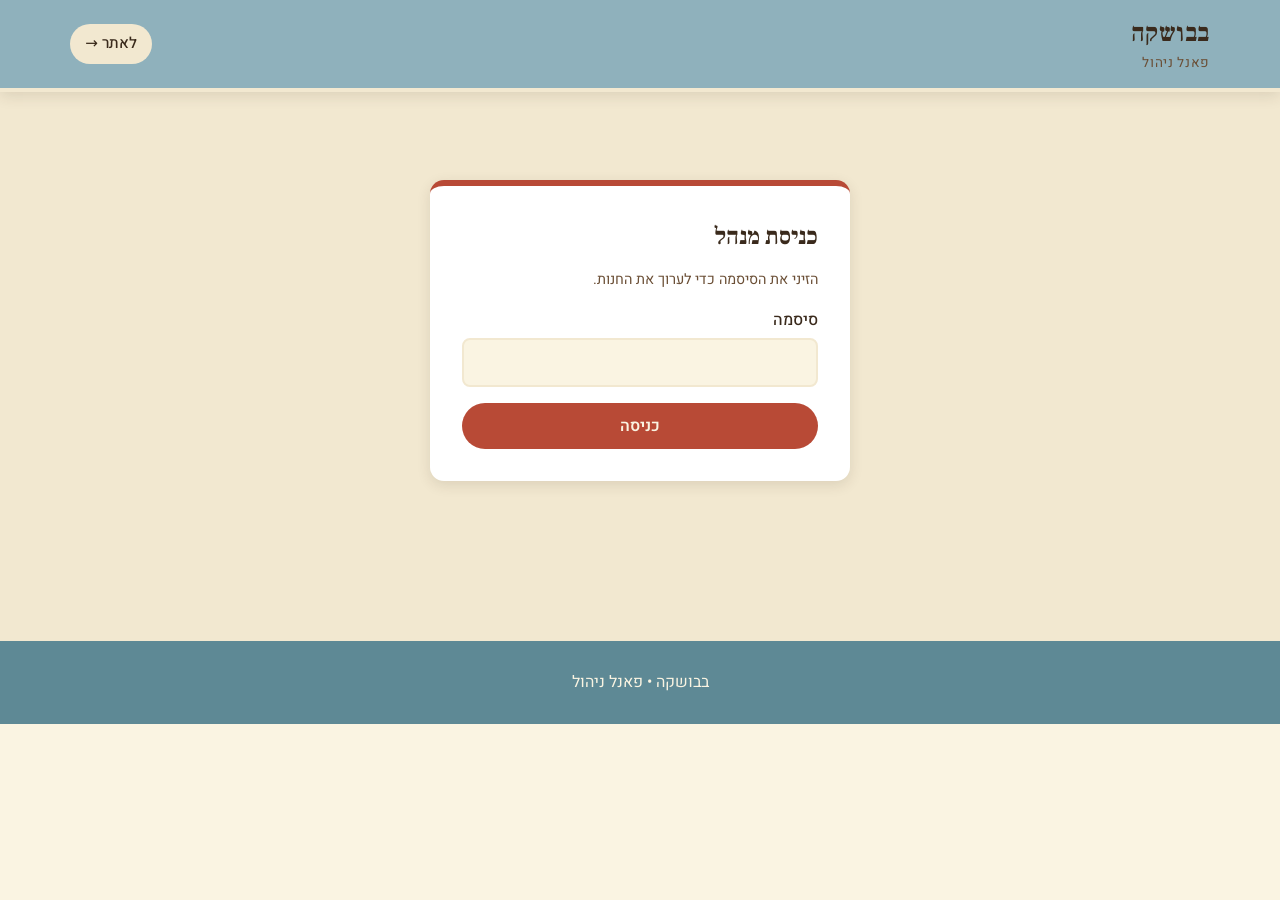
==== admin.html @ c728ae1b "Initial commit: Babushka second-hand shop site Static site with Hebrew RTL customer catalog and pass" ====
<!DOCTYPE html>
<html lang="he" dir="rtl">
<head>
  <meta charset="UTF-8">
  <meta name="viewport" content="width=device-width, initial-scale=1.0">
  <title>ניהול • בבושקה</title>
  <link rel="preconnect" href="https://fonts.googleapis.com">
  <link rel="preconnect" href="https://fonts.gstatic.com" crossorigin>
  <link href="https://fonts.googleapis.com/css2?family=Frank+Ruhl+Libre:wght@500;700;900&family=Heebo:wght@300;400;500;700&display=swap" rel="stylesheet">
  <link rel="stylesheet" href="css/style.css">
</head>
<body class="admin-body">

  <header class="site-header">
    <div class="header-inner">
      <a class="logo-link" href="index.html">
        <img src="assets/logo.png" alt="בבושקה" class="logo-img" onerror="this.style.display='none'">
        <div class="logo-text">
          <h1>בבושקה</h1>
          <p>פאנל ניהול</p>
        </div>
      </a>
      <nav class="header-nav">
        <a href="index.html" class="nav-link">לאתר →</a>
        <button id="logout-btn" class="nav-link nav-link-admin" hidden>יציאה</button>
      </nav>
    </div>
  </header>

  <main class="container">

    <!-- Login screen -->
    <section id="login-screen" class="login-card">
      <h2>כניסת מנהל</h2>
      <p class="muted">הזיני את הסיסמה כדי לערוך את החנות.</p>
      <form id="login-form">
        <label for="password">סיסמה</label>
        <input type="password" id="password" autocomplete="current-password" required>
        <button type="submit" class="btn btn-primary">כניסה</button>
        <p id="login-error" class="error" hidden>סיסמה שגויה</p>
      </form>
    </section>

    <!-- Admin panel -->
    <section id="admin-panel" hidden>

      <div class="admin-toolbar">
        <h2>הפריטים שלי</h2>
        <button id="new-item-btn" class="btn btn-primary">+ פריט חדש</button>
      </div>

      <!-- Item form (shown for new + edit) -->
      <form id="item-form" class="item-form" hidden>
        <h3 id="form-title">פריט חדש</h3>

        <div class="form-row">
          <label for="f-title">שם הפריט *</label>
          <input type="text" id="f-title" required maxlength="80">
        </div>

        <div class="form-row form-row-double">
          <div>
            <label for="f-price">מחיר (₪) *</label>
            <input type="number" id="f-price" required min="0" step="1">
          </div>
          <div>
            <label for="f-category">קטגוריה *</label>
            <select id="f-category" required></select>
          </div>
        </div>

        <div class="form-row">
          <label for="f-description">תיאור</label>
          <textarea id="f-description" rows="4" maxlength="500"></textarea>
        </div>

        <div class="form-row">
          <label for="f-images">תמונות (אפשר לבחור כמה)</label>
          <input type="file" id="f-images" accept="image/*" multiple>
          <div id="image-previews" class="image-previews"></div>
        </div>

        <div class="form-row form-row-inline">
          <input type="checkbox" id="f-sold">
          <label for="f-sold">פריט נמכר (יוצג עם תווית "נמכר")</label>
        </div>

        <div class="form-actions">
          <button type="submit" class="btn btn-primary">שמירה</button>
          <button type="button" id="cancel-btn" class="btn btn-ghost">ביטול</button>
        </div>
      </form>

      <div id="admin-grid" class="admin-grid"></div>

      <p id="admin-empty" class="empty-state" hidden>
        אין עדיין פריטים. לחצי על "פריט חדש" כדי להתחיל.
      </p>

    </section>

  </main>

  <footer class="site-footer">
    <div class="footer-inner">
      <p>בבושקה • פאנל ניהול</p>
    </div>
  </footer>

  <script src="js/data.js"></script>
  <script src="js/admin.js"></script>
</body>
</html>
---- css/style.css ----
/* ============================================================
   Babushka — second-hand shop
   Palette from the logo:
     teal background, cream, terracotta red, sage green, mustard
   ============================================================ */

:root {
  --teal:        #8FB1BC;
  --teal-deep:   #5E8995;
  --teal-soft:   #BBD0D7;
  --cream:       #F2E8D0;
  --cream-light: #FAF4E2;
  --red:         #B84A36;
  --red-dark:    #8E3826;
  --green:       #8C9E5C;
  --gold:        #D4A03A;
  --brown:       #3A2A1C;
  --brown-soft:  #6B4F36;
  --shadow:      0 4px 14px rgba(58, 42, 28, 0.12);
  --shadow-lg:   0 14px 40px rgba(58, 42, 28, 0.25);
  --radius:      14px;
}

* { box-sizing: border-box; }

html, body {
  margin: 0;
  padding: 0;
  font-family: 'Heebo', system-ui, -apple-system, sans-serif;
  color: var(--brown);
  background: var(--cream-light);
  line-height: 1.55;
}

img { display: block; max-width: 100%; }

a { color: var(--red-dark); text-decoration: none; }
a:hover { text-decoration: underline; }

h1, h2, h3 {
  font-family: 'Frank Ruhl Libre', Georgia, serif;
  font-weight: 700;
  color: var(--brown);
  margin: 0 0 0.5em;
}

.container {
  max-width: 1180px;
  margin: 0 auto;
  padding: 1.5rem 1.25rem 3rem;
}

.muted { color: var(--brown-soft); font-size: 0.9rem; }
.error { color: var(--red-dark); font-weight: 500; margin-top: 0.5rem; }

/* ---------- HEADER ---------- */

.site-header {
  background: var(--teal);
  border-bottom: 4px solid var(--cream);
  position: sticky;
  top: 0;
  z-index: 10;
  box-shadow: var(--shadow);
}

.header-inner {
  max-width: 1180px;
  margin: 0 auto;
  padding: 0.85rem 1.25rem;
  display: flex;
  align-items: center;
  justify-content: space-between;
  gap: 1rem;
}

.logo-link {
  display: flex;
  align-items: center;
  gap: 0.85rem;
  color: var(--brown);
  text-decoration: none;
}
.logo-link:hover { text-decoration: none; }

.logo-img {
  height: 64px;
  width: 64px;
  border-radius: 50%;
  background: var(--cream);
  padding: 4px;
  box-shadow: var(--shadow);
  object-fit: cover;
}

.logo-text h1 {
  margin: 0;
  font-size: 1.6rem;
  color: var(--brown);
  letter-spacing: 0.02em;
}
.logo-text p {
  margin: 0;
  font-size: 0.85rem;
  color: var(--brown-soft);
  letter-spacing: 0.05em;
}

.header-nav {
  display: flex;
  gap: 0.5rem;
  align-items: center;
}

.nav-link {
  display: inline-block;
  padding: 0.5rem 0.95rem;
  border-radius: 999px;
  font-weight: 500;
  font-size: 0.95rem;
  color: var(--brown);
  background: var(--cream);
  border: none;
  cursor: pointer;
  transition: background 0.15s, transform 0.05s;
  font-family: inherit;
}
.nav-link:hover { background: var(--cream-light); text-decoration: none; }
.nav-link:active { transform: scale(0.97); }

.nav-link-admin {
  background: var(--red);
  color: var(--cream-light);
}
.nav-link-admin:hover { background: var(--red-dark); color: var(--cream-light); }

/* ---------- HERO ---------- */

.hero {
  background:
    linear-gradient(180deg, rgba(143,177,188,0.7) 0%, rgba(143,177,188,0.95) 100%),
    repeating-linear-gradient(45deg, transparent 0 18px, rgba(212,160,58,0.08) 18px 36px);
  padding: 3rem 1.25rem 3.5rem;
  text-align: center;
  border-bottom: 4px solid var(--cream);
}

.hero-inner { max-width: 720px; margin: 0 auto; }

.hero h2 {
  font-size: clamp(1.8rem, 4vw, 2.6rem);
  color: var(--brown);
  margin-bottom: 0.4rem;
}
.hero p {
  color: var(--brown);
  font-size: 1.05rem;
  margin: 0;
}

/* ---------- FILTERS ---------- */

.filters {
  display: flex;
  flex-wrap: wrap;
  gap: 0.5rem;
  margin: 0 0 1.75rem;
  padding: 0.25rem 0;
}

.chip {
  font-family: inherit;
  font-size: 0.95rem;
  font-weight: 500;
  padding: 0.45rem 1rem;
  border-radius: 999px;
  border: 2px solid var(--teal);
  background: transparent;
  color: var(--brown);
  cursor: pointer;
  transition: all 0.15s;
}
.chip:hover { background: var(--teal-soft); }
.chip-active {
  background: var(--red);
  border-color: var(--red);
  color: var(--cream-light);
}
.chip-active:hover { background: var(--red-dark); border-color: var(--red-dark); }

/* ---------- GRID ---------- */

.grid {
  display: grid;
  grid-template-columns: repeat(auto-fill, minmax(240px, 1fr));
  gap: 1.5rem;
}

.card {
  background: white;
  border-radius: var(--radius);
  overflow: hidden;
  box-shadow: var(--shadow);
  cursor: pointer;
  transition: transform 0.18s, box-shadow 0.18s;
  display: flex;
  flex-direction: column;
  border: 1px solid rgba(58, 42, 28, 0.06);
}
.card:hover {
  transform: translateY(-3px);
  box-shadow: var(--shadow-lg);
}

.card-image {
  position: relative;
  aspect-ratio: 1 / 1;
  background: var(--cream);
  overflow: hidden;
}
.card-image img {
  width: 100%;
  height: 100%;
  object-fit: cover;
  transition: transform 0.4s;
}
.card:hover .card-image img { transform: scale(1.04); }

.card-placeholder {
  width: 100%;
  height: 100%;
  display: flex;
  align-items: center;
  justify-content: center;
  color: var(--brown-soft);
  font-size: 0.95rem;
  background: var(--cream);
}

.card-body {
  padding: 0.85rem 1rem 1.1rem;
}
.card-title {
  font-family: 'Frank Ruhl Libre', serif;
  font-size: 1.15rem;
  margin: 0 0 0.25rem;
  color: var(--brown);
}
.card-category {
  font-size: 0.8rem;
  color: var(--brown-soft);
  margin: 0 0 0.5rem;
  letter-spacing: 0.03em;
}
.card-price {
  font-size: 1.15rem;
  font-weight: 700;
  color: var(--red);
  margin: 0;
}

.card-sold .card-image img { filter: grayscale(0.5) brightness(0.85); }

.badge-sold {
  position: absolute;
  top: 0.75rem;
  left: 0.75rem;
  background: var(--red);
  color: var(--cream-light);
  padding: 0.25rem 0.7rem;
  border-radius: 999px;
  font-size: 0.8rem;
  font-weight: 700;
  letter-spacing: 0.05em;
  box-shadow: var(--shadow);
}
.badge-sold-lg {
  top: 1rem; left: 1rem;
  padding: 0.4rem 1rem;
  font-size: 1rem;
}

.empty-state {
  text-align: center;
  color: var(--brown-soft);
  padding: 3rem 1rem;
  font-size: 1.05rem;
}

/* ---------- MODAL ---------- */

[hidden] { display: none !important; }

.modal {
  position: fixed;
  inset: 0;
  z-index: 100;
  display: flex;
  align-items: center;
  justify-content: center;
  padding: 1rem;
}
.modal-backdrop {
  position: absolute;
  inset: 0;
  background: rgba(58, 42, 28, 0.6);
  backdrop-filter: blur(2px);
}
.modal-card {
  position: relative;
  background: var(--cream-light);
  border-radius: var(--radius);
  box-shadow: var(--shadow-lg);
  max-width: 880px;
  width: 100%;
  max-height: 92vh;
  overflow-y: auto;
  display: grid;
  grid-template-columns: 1.1fr 1fr;
  gap: 0;
}
.modal-close {
  position: absolute;
  top: 0.5rem;
  left: 0.5rem;
  background: var(--cream);
  border: none;
  width: 38px;
  height: 38px;
  border-radius: 50%;
  font-size: 1.4rem;
  cursor: pointer;
  color: var(--brown);
  z-index: 2;
  box-shadow: var(--shadow);
}
.modal-close:hover { background: var(--red); color: var(--cream-light); }

.modal-image {
  position: relative;
  background: var(--cream);
  display: flex;
  align-items: center;
  justify-content: center;
  min-height: 320px;
  grid-column: 1;
  grid-row: 1;
}
.modal-image img {
  width: 100%;
  height: 100%;
  object-fit: cover;
}
.modal-placeholder {
  min-height: 320px;
}

.modal-thumbs {
  display: flex;
  gap: 0.4rem;
  padding: 0.5rem;
  flex-wrap: wrap;
  grid-column: 1;
  grid-row: 2;
  background: var(--cream);
}
.thumb {
  width: 56px; height: 56px;
  padding: 0;
  border: 2px solid transparent;
  border-radius: 6px;
  overflow: hidden;
  cursor: pointer;
  background: var(--cream-light);
}
.thumb img { width: 100%; height: 100%; object-fit: cover; }
.thumb-active { border-color: var(--red); }

.modal-details {
  padding: 2rem 1.75rem;
  grid-column: 2;
  grid-row: 1 / span 2;
  display: flex;
  flex-direction: column;
}
.modal-category {
  font-size: 0.85rem;
  color: var(--brown-soft);
  letter-spacing: 0.04em;
  margin: 0 0 0.3rem;
  text-transform: uppercase;
}
.modal-title {
  font-size: 1.8rem;
  margin: 0 0 0.5rem;
}
.modal-price {
  font-size: 1.5rem;
  color: var(--red);
  font-weight: 700;
  margin: 0 0 1.2rem;
}
.modal-description {
  color: var(--brown);
  white-space: pre-wrap;
  margin: 0 0 1.5rem;
}
.modal-cta {
  align-self: stretch;
  margin-top: auto;
  text-align: center;
}

@media (max-width: 720px) {
  .modal-card {
    grid-template-columns: 1fr;
  }
  .modal-image, .modal-thumbs, .modal-details {
    grid-column: 1;
  }
  .modal-details {
    grid-row: auto;
    padding: 1.25rem;
  }
}

/* ---------- BUTTONS ---------- */

.btn {
  font-family: inherit;
  font-size: 1rem;
  font-weight: 600;
  padding: 0.7rem 1.4rem;
  border-radius: 999px;
  border: none;
  cursor: pointer;
  transition: background 0.15s, transform 0.05s, color 0.15s;
  display: inline-block;
  text-align: center;
}
.btn:active { transform: scale(0.98); }
.btn-primary {
  background: var(--red);
  color: var(--cream-light);
}
.btn-primary:hover { background: var(--red-dark); color: var(--cream-light); text-decoration: none; }
.btn-ghost {
  background: transparent;
  color: var(--brown);
  border: 2px solid var(--brown-soft);
}
.btn-ghost:hover { background: var(--cream); }
.btn-danger {
  background: transparent;
  color: var(--red-dark);
  border: 2px solid var(--red);
}
.btn-danger:hover { background: var(--red); color: var(--cream-light); }
.btn-small {
  padding: 0.4rem 0.85rem;
  font-size: 0.88rem;
}

/* ---------- FOOTER ---------- */

.site-footer {
  background: var(--teal-deep);
  color: var(--cream-light);
  text-align: center;
  padding: 1.5rem 1rem;
  margin-top: 3rem;
}
.site-footer p { margin: 0.3rem 0; }
.site-footer a { color: var(--cream); }

/* ============================================================
   ADMIN
   ============================================================ */

.admin-body { background: var(--cream); }

.login-card {
  max-width: 420px;
  margin: 4rem auto;
  background: white;
  border-radius: var(--radius);
  padding: 2rem;
  box-shadow: var(--shadow);
  border-top: 6px solid var(--red);
}
.login-card h2 { margin-top: 0; }
.login-card label {
  display: block;
  margin: 1rem 0 0.35rem;
  font-weight: 500;
}
.login-card input[type="password"] {
  width: 100%;
  padding: 0.65rem 0.85rem;
  border-radius: 8px;
  border: 2px solid var(--cream);
  font-size: 1rem;
  font-family: inherit;
  background: var(--cream-light);
  margin-bottom: 1rem;
}
.login-card input[type="password"]:focus {
  outline: none;
  border-color: var(--teal);
}
.login-card .btn { width: 100%; }

.admin-toolbar {
  display: flex;
  justify-content: space-between;
  align-items: center;
  margin-bottom: 1.5rem;
  flex-wrap: wrap;
  gap: 1rem;
}

.item-form {
  background: white;
  border-radius: var(--radius);
  padding: 1.5rem 1.75rem;
  box-shadow: var(--shadow);
  margin-bottom: 2rem;
  border-top: 6px solid var(--green);
}
.item-form h3 { margin-top: 0; }

.form-row {
  margin-bottom: 1rem;
}
.form-row label {
  display: block;
  margin-bottom: 0.35rem;
  font-weight: 500;
  color: var(--brown);
}
.form-row input[type="text"],
.form-row input[type="number"],
.form-row select,
.form-row textarea {
  width: 100%;
  padding: 0.6rem 0.85rem;
  border-radius: 8px;
  border: 2px solid var(--cream);
  font-size: 1rem;
  font-family: inherit;
  background: var(--cream-light);
  color: var(--brown);
}
.form-row input:focus,
.form-row select:focus,
.form-row textarea:focus {
  outline: none;
  border-color: var(--teal);
}
.form-row textarea { resize: vertical; min-height: 80px; }

.form-row-double {
  display: grid;
  grid-template-columns: 1fr 1fr;
  gap: 1rem;
}
.form-row-double > div { margin: 0; }

.form-row-inline {
  display: flex;
  align-items: center;
  gap: 0.5rem;
}
.form-row-inline label { margin: 0; }
.form-row-inline input[type="checkbox"] {
  width: 18px; height: 18px;
  accent-color: var(--red);
}

.image-previews {
  display: flex;
  flex-wrap: wrap;
  gap: 0.5rem;
  margin-top: 0.6rem;
}
.preview-thumb {
  position: relative;
  width: 90px; height: 90px;
  border-radius: 8px;
  overflow: hidden;
  background: var(--cream);
}
.preview-thumb img {
  width: 100%; height: 100%; object-fit: cover;
}
.preview-remove {
  position: absolute;
  top: 2px;
  left: 2px;
  width: 22px; height: 22px;
  border-radius: 50%;
  background: var(--red);
  color: white;
  border: none;
  cursor: pointer;
  font-size: 0.95rem;
  line-height: 1;
  padding: 0;
}
.preview-remove:hover { background: var(--red-dark); }

.form-actions {
  display: flex;
  gap: 0.75rem;
  margin-top: 1.25rem;
}

.admin-grid {
  display: grid;
  grid-template-columns: repeat(auto-fill, minmax(260px, 1fr));
  gap: 1.25rem;
}

.admin-card {
  background: white;
  border-radius: var(--radius);
  overflow: hidden;
  box-shadow: var(--shadow);
  display: flex;
  flex-direction: column;
  border: 1px solid rgba(58, 42, 28, 0.06);
}
.admin-card-image {
  position: relative;
  aspect-ratio: 4 / 3;
  background: var(--cream);
}
.admin-card-image img {
  width: 100%; height: 100%; object-fit: cover;
}
.admin-card-body {
  padding: 0.85rem 1rem 1rem;
  display: flex;
  flex-direction: column;
  gap: 0.4rem;
  flex: 1;
}
.admin-card-body h4 {
  margin: 0;
  font-family: 'Frank Ruhl Libre', serif;
  font-size: 1.1rem;
  color: var(--brown);
}
.admin-card-actions {
  display: flex;
  flex-wrap: wrap;
  gap: 0.4rem;
  margin-top: auto;
  padding-top: 0.5rem;
}
.admin-card-sold .admin-card-image img { filter: grayscale(0.4) brightness(0.9); }
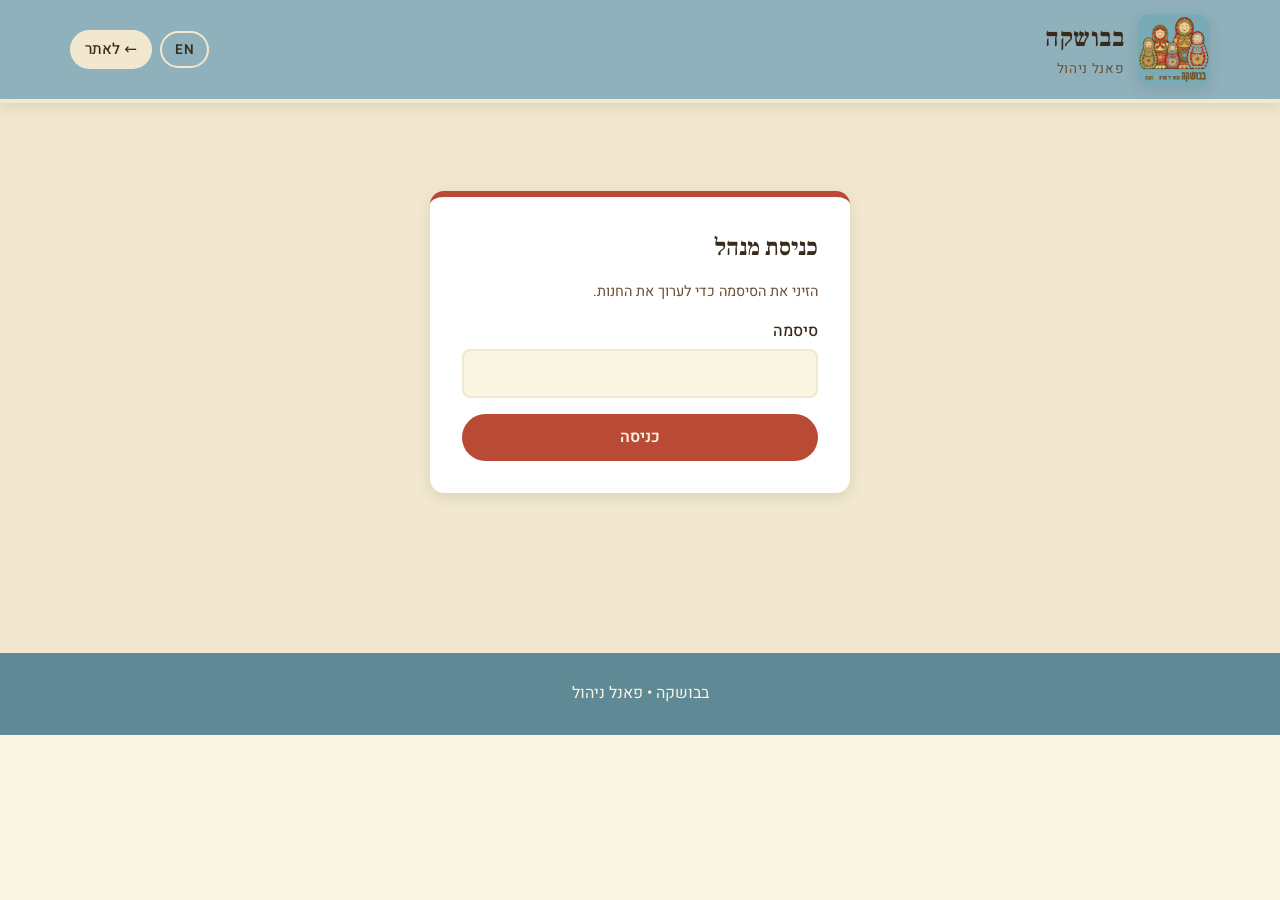
==== commit 2dbd6438: "Add original logo, bilingual HE/EN, SVG fallback logo - Use original babushka logo (assets/logo.jpg)" ====
--- a/admin.html
+++ b/admin.html
@@ -6,23 +6,26 @@
   <title>ניהול • בבושקה</title>
   <link rel="preconnect" href="https://fonts.googleapis.com">
   <link rel="preconnect" href="https://fonts.gstatic.com" crossorigin>
-  <link href="https://fonts.googleapis.com/css2?family=Frank+Ruhl+Libre:wght@500;700;900&family=Heebo:wght@300;400;500;700&display=swap" rel="stylesheet">
+  <link href="https://fonts.googleapis.com/css2?family=Frank+Ruhl+Libre:wght@500;700;900&family=Heebo:wght@300;400;500;700&family=Cormorant+Garamond:wght@500;700&display=swap" rel="stylesheet">
+  <link rel="icon" type="image/svg+xml" href="assets/logo.svg">
   <link rel="stylesheet" href="css/style.css">
+  <script src="js/i18n.js"></script>
 </head>
-<body class="admin-body">
+<body class="admin-body" data-page="admin">
 
   <header class="site-header">
     <div class="header-inner">
       <a class="logo-link" href="index.html">
-        <img src="assets/logo.png" alt="בבושקה" class="logo-img" onerror="this.style.display='none'">
+        <img src="assets/logo.jpg" alt="Babushka" class="logo-img">
         <div class="logo-text">
-          <h1>בבושקה</h1>
-          <p>פאנל ניהול</p>
+          <h1 data-i18n="siteTitle">בבושקה</h1>
+          <p data-i18n="taglineAdmin">פאנל ניהול</p>
         </div>
       </a>
       <nav class="header-nav">
-        <a href="index.html" class="nav-link">לאתר →</a>
-        <button id="logout-btn" class="nav-link nav-link-admin" hidden>יציאה</button>
+        <button id="lang-toggle" class="nav-link nav-link-lang" data-i18n="langSwitch">EN</button>
+        <a href="index.html" class="nav-link" data-i18n="navToSite">← לאתר</a>
+        <button id="logout-btn" class="nav-link nav-link-admin" hidden data-i18n="navLogout">יציאה</button>
       </nav>
     </div>
   </header>
@@ -31,13 +34,13 @@
 
     <!-- Login screen -->
     <section id="login-screen" class="login-card">
-      <h2>כניסת מנהל</h2>
-      <p class="muted">הזיני את הסיסמה כדי לערוך את החנות.</p>
+      <h2 data-i18n="loginHeading">כניסת מנהל</h2>
+      <p class="muted" data-i18n="loginIntro">הזיני את הסיסמה כדי לערוך את החנות.</p>
       <form id="login-form">
-        <label for="password">סיסמה</label>
+        <label for="password" data-i18n="loginLabel">סיסמה</label>
         <input type="password" id="password" autocomplete="current-password" required>
-        <button type="submit" class="btn btn-primary">כניסה</button>
-        <p id="login-error" class="error" hidden>סיסמה שגויה</p>
+        <button type="submit" class="btn btn-primary" data-i18n="loginButton">כניסה</button>
+        <p id="login-error" class="error" hidden data-i18n="loginError">סיסמה שגויה</p>
       </form>
     </section>
 
@@ -45,55 +48,55 @@
     <section id="admin-panel" hidden>
 
       <div class="admin-toolbar">
-        <h2>הפריטים שלי</h2>
-        <button id="new-item-btn" class="btn btn-primary">+ פריט חדש</button>
+        <h2 data-i18n="myItems">הפריטים שלי</h2>
+        <button id="new-item-btn" class="btn btn-primary" data-i18n="newItem">+ פריט חדש</button>
       </div>
 
       <!-- Item form (shown for new + edit) -->
       <form id="item-form" class="item-form" hidden>
-        <h3 id="form-title">פריט חדש</h3>
+        <h3 id="form-title" data-i18n="formNewTitle">פריט חדש</h3>
 
         <div class="form-row">
-          <label for="f-title">שם הפריט *</label>
+          <label for="f-title" data-i18n="fieldTitle">שם הפריט *</label>
           <input type="text" id="f-title" required maxlength="80">
         </div>
 
         <div class="form-row form-row-double">
           <div>
-            <label for="f-price">מחיר (₪) *</label>
+            <label for="f-price" data-i18n="fieldPrice">מחיר (₪) *</label>
             <input type="number" id="f-price" required min="0" step="1">
           </div>
           <div>
-            <label for="f-category">קטגוריה *</label>
+            <label for="f-category" data-i18n="fieldCategory">קטגוריה *</label>
             <select id="f-category" required></select>
           </div>
         </div>
 
         <div class="form-row">
-          <label for="f-description">תיאור</label>
+          <label for="f-description" data-i18n="fieldDescription">תיאור</label>
           <textarea id="f-description" rows="4" maxlength="500"></textarea>
         </div>
 
         <div class="form-row">
-          <label for="f-images">תמונות (אפשר לבחור כמה)</label>
+          <label for="f-images" data-i18n="fieldImages">תמונות (אפשר לבחור כמה)</label>
           <input type="file" id="f-images" accept="image/*" multiple>
           <div id="image-previews" class="image-previews"></div>
         </div>
 
         <div class="form-row form-row-inline">
           <input type="checkbox" id="f-sold">
-          <label for="f-sold">פריט נמכר (יוצג עם תווית "נמכר")</label>
+          <label for="f-sold" data-i18n="fieldSold">פריט נמכר (יוצג עם תווית "נמכר")</label>
         </div>
 
         <div class="form-actions">
-          <button type="submit" class="btn btn-primary">שמירה</button>
-          <button type="button" id="cancel-btn" class="btn btn-ghost">ביטול</button>
+          <button type="submit" class="btn btn-primary" data-i18n="save">שמירה</button>
+          <button type="button" id="cancel-btn" class="btn btn-ghost" data-i18n="cancel">ביטול</button>
         </div>
       </form>
 
       <div id="admin-grid" class="admin-grid"></div>
 
-      <p id="admin-empty" class="empty-state" hidden>
+      <p id="admin-empty" class="empty-state" hidden data-i18n="emptyAdmin">
         אין עדיין פריטים. לחצי על "פריט חדש" כדי להתחיל.
       </p>
 
@@ -103,7 +106,7 @@
 
   <footer class="site-footer">
     <div class="footer-inner">
-      <p>בבושקה • פאנל ניהול</p>
+      <p data-i18n="footerAdmin">בבושקה • פאנל ניהול</p>
     </div>
   </footer>
 
--- a/css/style.css
+++ b/css/style.css
@@ -44,6 +44,15 @@
   margin: 0 0 0.5em;
 }
 
+:lang(en) h1,
+:lang(en) h2,
+:lang(en) h3,
+:lang(en) .card-title,
+:lang(en) .modal-title {
+  font-family: 'Cormorant Garamond', 'Frank Ruhl Libre', Georgia, serif;
+  letter-spacing: 0.01em;
+}
+
 .container {
   max-width: 1180px;
   margin: 0 auto;
@@ -84,13 +93,12 @@
 .logo-link:hover { text-decoration: none; }
 
 .logo-img {
-  height: 64px;
-  width: 64px;
-  border-radius: 50%;
-  background: var(--cream);
-  padding: 4px;
-  box-shadow: var(--shadow);
-  object-fit: cover;
+  height: 72px;
+  width: 72px;
+  border-radius: 12px;
+  box-shadow: var(--shadow);
+  object-fit: contain;
+  background: var(--teal);
 }
 
 .logo-text h1 {
@@ -133,6 +141,17 @@
   color: var(--cream-light);
 }
 .nav-link-admin:hover { background: var(--red-dark); color: var(--cream-light); }
+
+.nav-link-lang {
+  background: transparent;
+  border: 2px solid var(--cream);
+  color: var(--brown);
+  padding: 0.4rem 0.8rem;
+  font-size: 0.85rem;
+  font-weight: 600;
+  letter-spacing: 0.05em;
+}
+.nav-link-lang:hover { background: var(--cream); }
 
 /* ---------- HERO ---------- */
 
@@ -264,7 +283,7 @@
 .badge-sold {
   position: absolute;
   top: 0.75rem;
-  left: 0.75rem;
+  inset-inline-end: 0.75rem;
   background: var(--red);
   color: var(--cream-light);
   padding: 0.25rem 0.7rem;
@@ -275,7 +294,7 @@
   box-shadow: var(--shadow);
 }
 .badge-sold-lg {
-  top: 1rem; left: 1rem;
+  top: 1rem; inset-inline-end: 1rem;
   padding: 0.4rem 1rem;
   font-size: 1rem;
 }
@@ -322,7 +341,7 @@
 .modal-close {
   position: absolute;
   top: 0.5rem;
-  left: 0.5rem;
+  inset-inline-end: 0.5rem;
   background: var(--cream);
   border: none;
   width: 38px;
@@ -596,7 +615,7 @@
 .preview-remove {
   position: absolute;
   top: 2px;
-  left: 2px;
+  inset-inline-end: 2px;
   width: 22px; height: 22px;
   border-radius: 50%;
   background: var(--red);
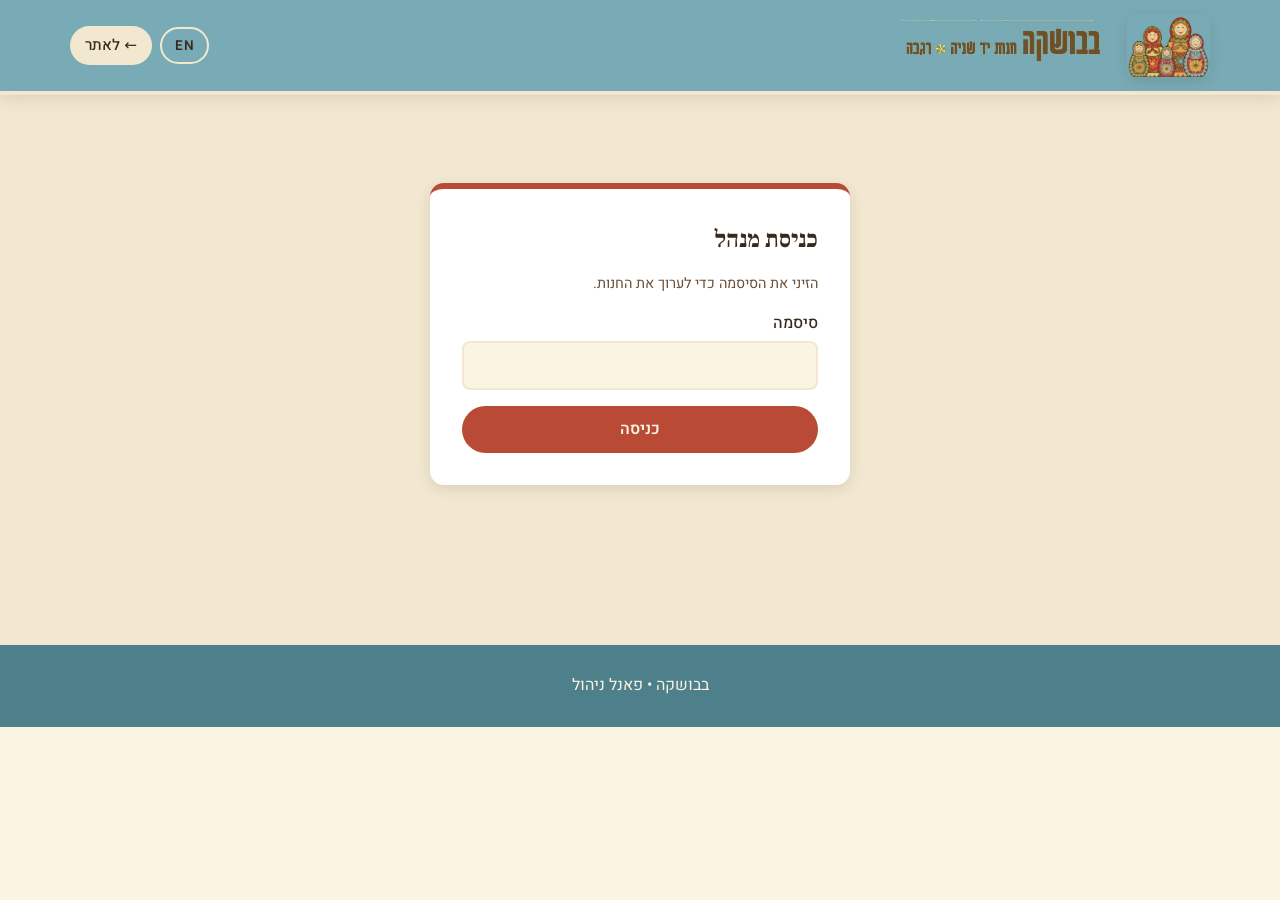
==== commit 3a7fcbd1: "Use original Hebrew calligraphy as the navbar wordmark Extract the text strip from the original 400x" ====
--- a/admin.html
+++ b/admin.html
@@ -16,11 +16,9 @@
   <header class="site-header">
     <div class="header-inner">
       <a class="logo-link" href="index.html">
-        <img src="assets/logo.jpg" alt="Babushka" class="logo-img">
-        <div class="logo-text">
-          <h1 data-i18n="siteTitle">בבושקה</h1>
-          <p data-i18n="taglineAdmin">פאנל ניהול</p>
-        </div>
+        <img src="assets/logo.jpg" alt="" class="logo-img">
+        <img src="assets/logo-text.jpg" alt="בבושקה - פאנל ניהול" class="logo-wordmark"
+             data-i18n-attr="alt:pageTitleAdmin">
       </a>
       <nav class="header-nav">
         <button id="lang-toggle" class="nav-link nav-link-lang" data-i18n="langSwitch">EN</button>
--- a/css/style.css
+++ b/css/style.css
@@ -5,9 +5,9 @@
    ============================================================ */
 
 :root {
-  --teal:        #8FB1BC;
-  --teal-deep:   #5E8995;
-  --teal-soft:   #BBD0D7;
+  --teal:        #79ABB6;
+  --teal-deep:   #4E808B;
+  --teal-soft:   #B0CED4;
   --cream:       #F2E8D0;
   --cream-light: #FAF4E2;
   --red:         #B84A36;
@@ -93,25 +93,18 @@
 .logo-link:hover { text-decoration: none; }
 
 .logo-img {
-  height: 72px;
-  width: 72px;
-  border-radius: 12px;
-  box-shadow: var(--shadow);
-  object-fit: contain;
-  background: var(--teal);
-}
-
-.logo-text h1 {
-  margin: 0;
-  font-size: 1.6rem;
-  color: var(--brown);
-  letter-spacing: 0.02em;
-}
-.logo-text p {
-  margin: 0;
-  font-size: 0.85rem;
-  color: var(--brown-soft);
-  letter-spacing: 0.05em;
+  height: 64px;
+  width: auto;
+  border-radius: 10px;
+  box-shadow: var(--shadow);
+  display: block;
+}
+
+.logo-wordmark {
+  height: 52px;
+  width: auto;
+  display: block;
+  border-radius: 6px;
 }
 
 .header-nav {
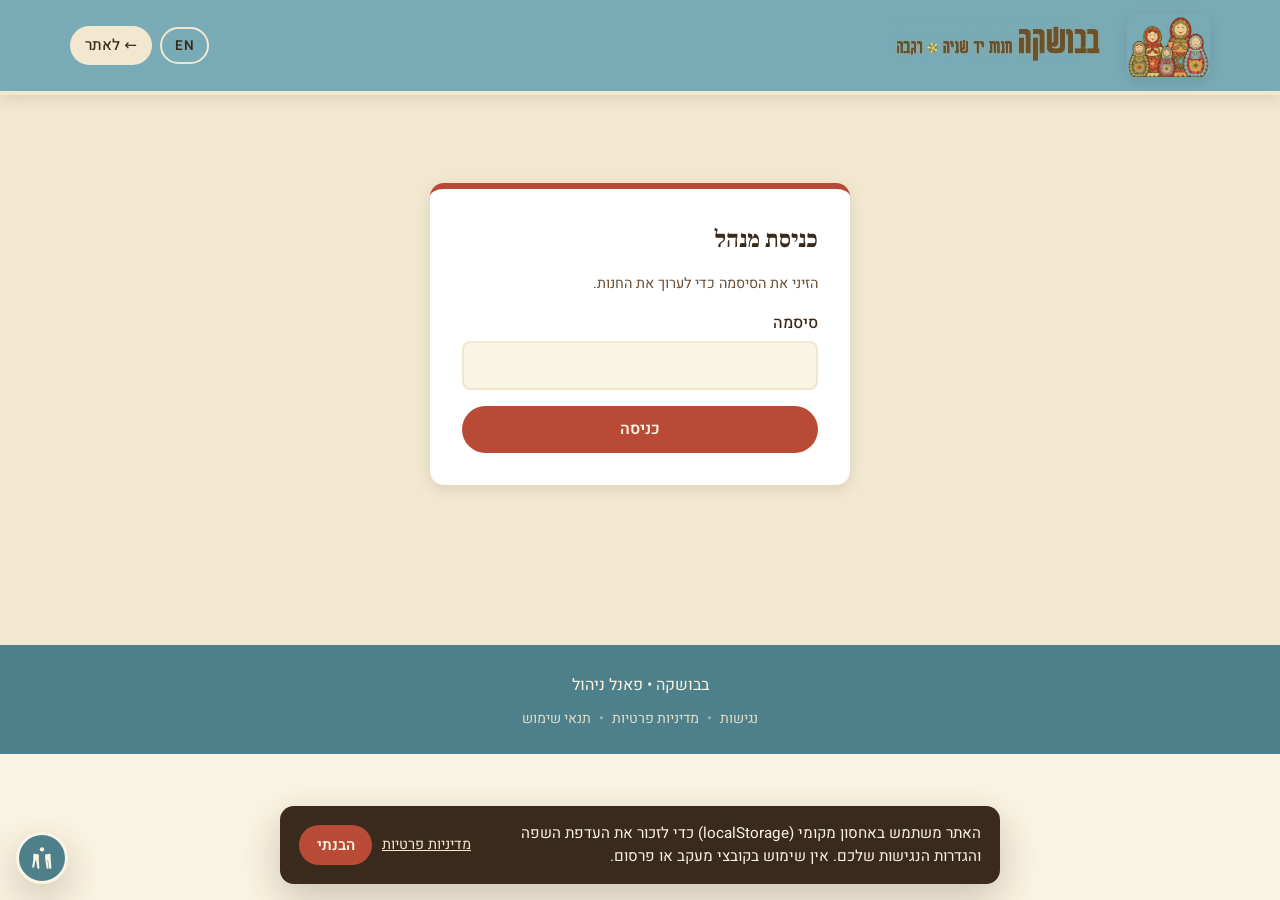
==== commit 5110d05f: "Add accessibility widget, statement, privacy, terms, cookie notice Legal pages (bilingual HE/EN, CSS" ====
--- a/admin.html
+++ b/admin.html
@@ -10,6 +10,7 @@
   <link rel="icon" type="image/svg+xml" href="assets/logo.svg">
   <link rel="stylesheet" href="css/style.css">
   <script src="js/i18n.js"></script>
+  <script src="js/legal.js"></script>
 </head>
 <body class="admin-body" data-page="admin">
 
@@ -28,7 +29,7 @@
     </div>
   </header>
 
-  <main class="container">
+  <main id="main" class="container">
 
     <!-- Login screen -->
     <section id="login-screen" class="login-card">
--- a/css/style.css
+++ b/css/style.css
@@ -135,6 +135,16 @@
 }
 .nav-link-admin:hover { background: var(--red-dark); color: var(--cream-light); }
 
+.nav-link-fb {
+  display: inline-flex;
+  align-items: center;
+  gap: 0.4rem;
+  background: #1877F2;
+  color: #fff;
+}
+.nav-link-fb:hover { background: #155fc4; color: #fff; text-decoration: none; }
+.nav-link-fb svg { display: block; }
+
 .nav-link-lang {
   background: transparent;
   border: 2px solid var(--cream);
@@ -671,3 +681,397 @@
   padding-top: 0.5rem;
 }
 .admin-card-sold .admin-card-image img { filter: grayscale(0.4) brightness(0.9); }
+
+/* ============================================================
+   CONTACT PAGE
+   ============================================================ */
+
+.contact-page { padding-top: 2.5rem; }
+
+.contact-grid {
+  display: grid;
+  grid-template-columns: 1fr 1fr;
+  gap: 1.5rem;
+  align-items: start;
+}
+
+.contact-info-card,
+.contact-actions-card {
+  background: white;
+  border-radius: var(--radius);
+  padding: 1.75rem 1.75rem 2rem;
+  box-shadow: var(--shadow);
+}
+
+.contact-info-card { border-top: 6px solid var(--teal); }
+.contact-actions-card { border-top: 6px solid var(--green); }
+
+.contact-info-card h3 {
+  margin-top: 0;
+  font-size: 1.4rem;
+}
+
+.info-block {
+  display: flex;
+  align-items: flex-start;
+  gap: 0.85rem;
+  margin-bottom: 1.4rem;
+  padding-bottom: 1.4rem;
+  border-bottom: 1px solid rgba(58, 42, 28, 0.08);
+}
+.info-block:last-child { border-bottom: none; margin-bottom: 0; padding-bottom: 0; }
+
+.info-icon {
+  flex-shrink: 0;
+  width: 40px; height: 40px;
+  border-radius: 50%;
+  background: var(--cream);
+  color: var(--red);
+  display: inline-flex;
+  align-items: center;
+  justify-content: center;
+}
+
+.info-block h4 {
+  margin: 0 0 0.3rem;
+  font-family: 'Heebo', sans-serif;
+  font-size: 0.82rem;
+  font-weight: 600;
+  letter-spacing: 0.06em;
+  text-transform: uppercase;
+  color: var(--brown-soft);
+}
+
+.info-value {
+  font-size: 1.1rem;
+  color: var(--brown);
+  text-decoration: none;
+}
+a.info-value:hover { color: var(--red); }
+
+.hours-table {
+  width: 100%;
+  border-collapse: collapse;
+  font-size: 0.98rem;
+}
+.hours-table th,
+.hours-table td {
+  padding: 0.4rem 0;
+  text-align: start;
+  font-weight: 400;
+  vertical-align: top;
+}
+.hours-table th {
+  color: var(--brown);
+  font-weight: 500;
+  width: 50%;
+}
+.hours-table td {
+  color: var(--brown);
+  font-variant-numeric: tabular-nums;
+  text-align: end;
+}
+.hours-table .closed-cell { color: var(--red-dark); font-weight: 600; }
+.hours-table tr + tr th,
+.hours-table tr + tr td { border-top: 1px dashed rgba(58, 42, 28, 0.1); }
+
+/* Action buttons (WhatsApp, Maps, Waze) */
+
+.action-btn {
+  display: flex;
+  align-items: center;
+  gap: 0.75rem;
+  padding: 0.9rem 1.1rem;
+  border-radius: 12px;
+  font-size: 1.05rem;
+  font-weight: 600;
+  color: white;
+  text-decoration: none;
+  margin-bottom: 0.75rem;
+  transition: transform 0.05s, filter 0.15s;
+  box-shadow: var(--shadow);
+}
+.action-btn:hover {
+  color: white;
+  text-decoration: none;
+  filter: brightness(1.08);
+}
+.action-btn:active { transform: scale(0.98); }
+.action-btn svg { flex-shrink: 0; }
+
+.action-whatsapp { background: #25D366; }
+.action-maps     { background: #EA4335; }
+.action-waze     { background: #33CCFF; color: #0F2A5F; }
+.action-waze:hover { color: #0F2A5F; }
+
+.map-embed {
+  margin-top: 1rem;
+  border-radius: 12px;
+  overflow: hidden;
+  background: var(--cream);
+  border: 1px solid rgba(58, 42, 28, 0.08);
+}
+.map-embed iframe {
+  display: block;
+  width: 100%;
+  height: 320px;
+  border: 0;
+}
+
+.nav-link-active {
+  background: var(--brown);
+  color: var(--cream-light);
+}
+.nav-link-active:hover { background: var(--brown-soft); color: var(--cream-light); }
+
+@media (max-width: 760px) {
+  .contact-grid {
+    grid-template-columns: 1fr;
+  }
+  .contact-info-card,
+  .contact-actions-card {
+    padding: 1.4rem 1.25rem 1.5rem;
+  }
+  .map-embed iframe { height: 260px; }
+}
+
+/* ============================================================
+   LEGAL PAGES (accessibility / privacy / terms)
+   ============================================================ */
+
+.legal-page { padding-top: 2.5rem; padding-bottom: 4rem; }
+
+.legal-card {
+  background: white;
+  border-radius: var(--radius);
+  padding: 2.5rem 2.5rem 2rem;
+  box-shadow: var(--shadow);
+  max-width: 820px;
+  margin: 0 auto;
+  border-top: 6px solid var(--teal);
+}
+
+.legal-card h1 {
+  font-size: 2rem;
+  margin-bottom: 0.4rem;
+}
+.legal-card h2 {
+  margin-top: 2rem;
+  font-size: 1.3rem;
+  color: var(--red-dark);
+}
+.legal-card p,
+.legal-card li {
+  font-size: 1rem;
+  line-height: 1.7;
+}
+.legal-card ul {
+  padding-inline-start: 1.25rem;
+}
+.legal-card ul li { margin-bottom: 0.4rem; }
+.legal-card .contact-list { list-style: none; padding: 0; }
+.legal-card .contact-list li { padding: 0.2rem 0; }
+
+/* Hide the non-current language block */
+:lang(he) [data-lang-block="en"],
+:lang(en) [data-lang-block="he"] { display: none; }
+
+@media (max-width: 600px) {
+  .legal-card { padding: 1.5rem 1.25rem 1.5rem; }
+  .legal-card h1 { font-size: 1.6rem; }
+  .legal-card h2 { font-size: 1.15rem; }
+}
+
+/* ============================================================
+   SKIP LINK
+   ============================================================ */
+
+.skip-link {
+  position: fixed;
+  top: -50px;
+  inset-inline-start: 1rem;
+  z-index: 1000;
+  background: var(--brown);
+  color: var(--cream-light);
+  padding: 0.65rem 1.1rem;
+  border-radius: 8px;
+  font-weight: 600;
+  text-decoration: none;
+  transition: top 0.18s;
+}
+.skip-link:focus {
+  top: 0.75rem;
+  color: var(--cream-light);
+  outline: 3px solid var(--gold);
+  outline-offset: 2px;
+}
+
+/* ============================================================
+   FOOTER LEGAL LINKS
+   ============================================================ */
+
+.footer-legal {
+  margin-top: 0.6rem;
+  display: flex;
+  justify-content: center;
+  gap: 0.5rem;
+  flex-wrap: wrap;
+  font-size: 0.88rem;
+}
+.footer-legal a {
+  color: var(--cream);
+  opacity: 0.9;
+}
+.footer-legal a:hover { opacity: 1; }
+.footer-legal span { color: var(--cream); opacity: 0.5; }
+
+/* ============================================================
+   COOKIE / STORAGE NOTICE BANNER
+   ============================================================ */
+
+.cookie-banner {
+  position: fixed;
+  bottom: 1rem;
+  inset-inline-start: 1rem;
+  inset-inline-end: 1rem;
+  max-width: 720px;
+  margin: 0 auto;
+  background: var(--brown);
+  color: var(--cream-light);
+  padding: 1rem 1.2rem;
+  border-radius: var(--radius);
+  box-shadow: var(--shadow-lg);
+  z-index: 200;
+  display: flex;
+  align-items: center;
+  gap: 1rem;
+  flex-wrap: wrap;
+}
+.cookie-text {
+  margin: 0;
+  font-size: 0.95rem;
+  line-height: 1.5;
+  flex: 1 1 280px;
+}
+.cookie-actions {
+  display: flex;
+  gap: 0.6rem;
+  align-items: center;
+  flex-shrink: 0;
+}
+.cookie-more {
+  color: var(--cream);
+  font-size: 0.9rem;
+  text-decoration: underline;
+}
+.cookie-more:hover { color: var(--gold); }
+.cookie-ok { padding: 0.55rem 1.1rem; font-size: 0.95rem; }
+
+/* ============================================================
+   ACCESSIBILITY WIDGET
+   ============================================================ */
+
+.a11y-widget {
+  position: fixed;
+  bottom: 1rem;
+  inset-inline-end: 1rem;
+  z-index: 150;
+}
+
+.a11y-fab {
+  width: 52px;
+  height: 52px;
+  border-radius: 50%;
+  background: var(--teal-deep);
+  color: var(--cream-light);
+  border: 3px solid var(--cream-light);
+  box-shadow: var(--shadow-lg);
+  cursor: pointer;
+  display: flex;
+  align-items: center;
+  justify-content: center;
+  padding: 0;
+  transition: transform 0.12s, background 0.15s;
+}
+.a11y-fab:hover { background: var(--brown); transform: scale(1.06); }
+.a11y-fab:focus-visible { outline: 3px solid var(--gold); outline-offset: 3px; }
+
+.a11y-panel {
+  position: absolute;
+  bottom: 64px;
+  inset-inline-end: 0;
+  width: 260px;
+  background: white;
+  border-radius: var(--radius);
+  box-shadow: var(--shadow-lg);
+  padding: 1rem 1.1rem 1.1rem;
+  border-top: 5px solid var(--teal);
+}
+.a11y-panel-head {
+  display: flex;
+  align-items: center;
+  justify-content: space-between;
+  margin-bottom: 0.6rem;
+}
+.a11y-panel-head h3 {
+  margin: 0;
+  font-size: 1.15rem;
+  color: var(--brown);
+}
+.a11y-close {
+  background: transparent;
+  border: none;
+  font-size: 1.5rem;
+  line-height: 1;
+  color: var(--brown);
+  cursor: pointer;
+  padding: 0;
+  width: 30px;
+  height: 30px;
+  border-radius: 50%;
+}
+.a11y-close:hover { background: var(--cream); }
+
+.a11y-options {
+  display: grid;
+  grid-template-columns: 1fr 1fr;
+  gap: 0.4rem;
+  margin-bottom: 0.75rem;
+}
+.a11y-options button {
+  font-family: inherit;
+  background: var(--cream-light);
+  border: 2px solid var(--cream);
+  color: var(--brown);
+  padding: 0.55rem 0.5rem;
+  border-radius: 8px;
+  font-size: 0.88rem;
+  cursor: pointer;
+  text-align: center;
+  transition: border-color 0.12s, background 0.12s;
+}
+.a11y-options button:hover { border-color: var(--teal); }
+.a11y-options button.a11y-option-active {
+  background: var(--teal-deep);
+  border-color: var(--teal-deep);
+  color: var(--cream-light);
+}
+.a11y-options .a11y-reset {
+  grid-column: 1 / -1;
+  background: transparent;
+  border-color: var(--red);
+  color: var(--red-dark);
+}
+.a11y-options .a11y-reset:hover { background: var(--red); color: var(--cream-light); border-color: var(--red); }
+
+.a11y-statement-link {
+  display: block;
+  font-size: 0.85rem;
+  text-align: center;
+  color: var(--brown-soft);
+}
+
+@media (max-width: 600px) {
+  .a11y-panel { width: 240px; }
+  .cookie-banner { bottom: 0.75rem; }
+}
